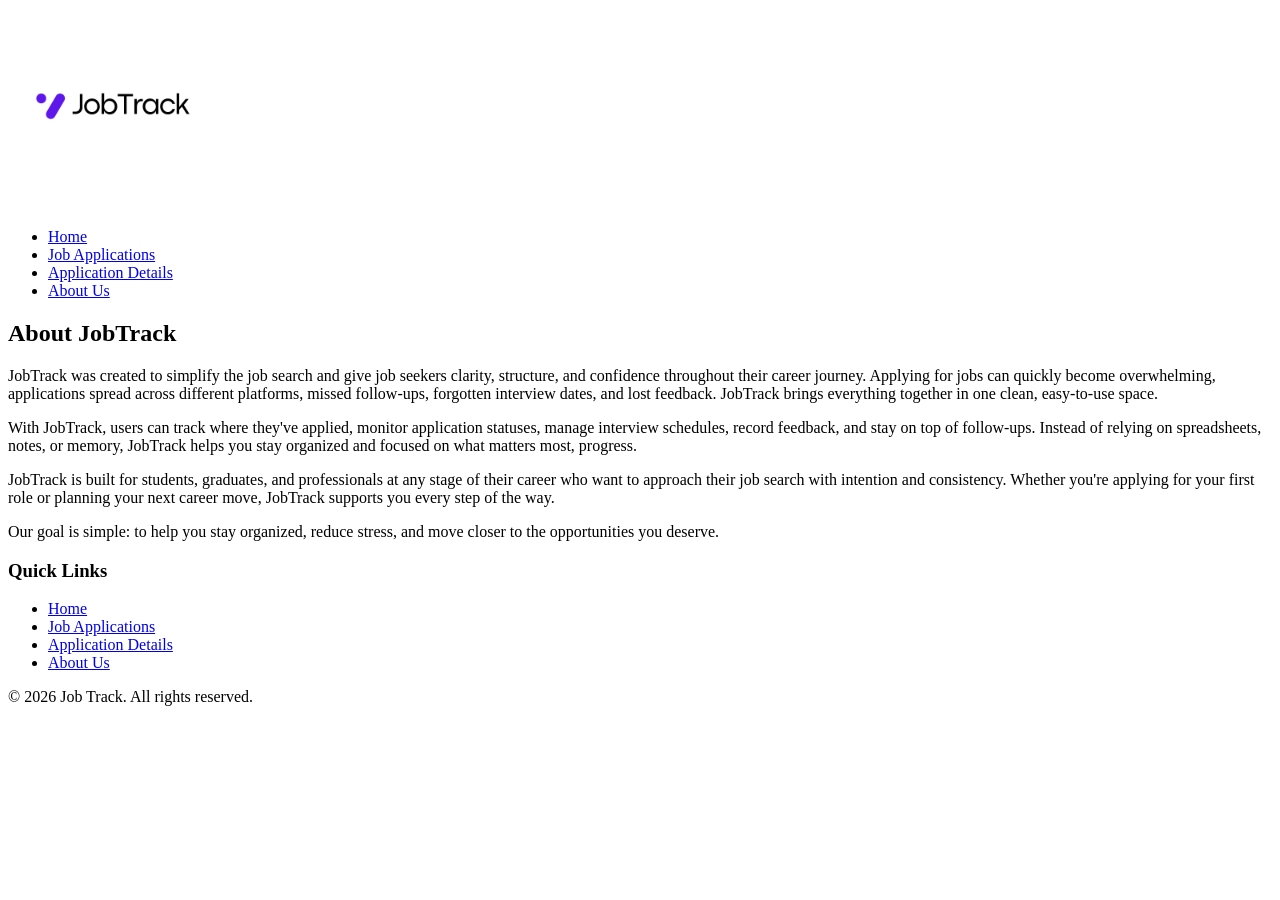
==== about.html @ f2b91345 "add about page" ====
<!doctype html>
<html lang="en">
  <head>
    <meta charset="UTF-8" />
    <meta name="viewport" content="width=device-width, initial-scale=1.0" />
    <title>About Us</title>
  </head>
  <body>
    <header>
      <img
        src="./assets/images/jobTrack-logo-white.png"
        alt="JobTrack logo"
        height="200"
      />
      <nav>
        <ul>
          <li><a href="./index.html">Home</a></li>
          <li><a href="./applications.html">Job Applications</a></li>
          <li><a href="./application-details.html">Application Details</a></li>
          <li><a href="./about.html">About Us</a></li>
        </ul>
      </nav>
    </header>

    <main>
      <section>
        <h1>About JobTrack</h1>

        <p>
          JobTrack was created to simplify the job search and give job seekers
          clarity, structure, and confidence throughout their career journey.
          Applying for jobs can quickly become overwhelming, applications spread
          across different platforms, missed follow-ups, forgotten interview
          dates, and lost feedback. JobTrack brings everything together in one
          clean, easy-to-use space.
        </p>

        <p>
          With JobTrack, users can track where they've applied, monitor
          application statuses, manage interview schedules, record feedback, and
          stay on top of follow-ups. Instead of relying on spreadsheets, notes,
          or memory, JobTrack helps you stay organized and focused on what
          matters most, progress.
        </p>

        <p>
          JobTrack is built for students, graduates, and professionals at any
          stage of their career who want to approach their job search with
          intention and consistency. Whether you're applying for your first role
          or planning your next career move, JobTrack supports you every step of
          the way.
        </p>

        <p>
          Our goal is simple: to help you stay organized, reduce stress, and
          move closer to the opportunities you deserve.
        </p>
      </section>
    </main>

    <footer>
      <h3>Quick Links</h3>
      <nav>
        <ul>
          <li><a href="./index.html">Home</a></li>
          <li><a href="./applications.html">Job Applications</a></li>
          <li><a href="./application-details.html">Application Details</a></li>
          <li><a href="./about.html">About Us</a></li>
        </ul>
      </nav>

      <section>
        <p>&#169; 2026 Job Track. All rights reserved.</p>
      </section>
    </footer>
  </body>
</html>
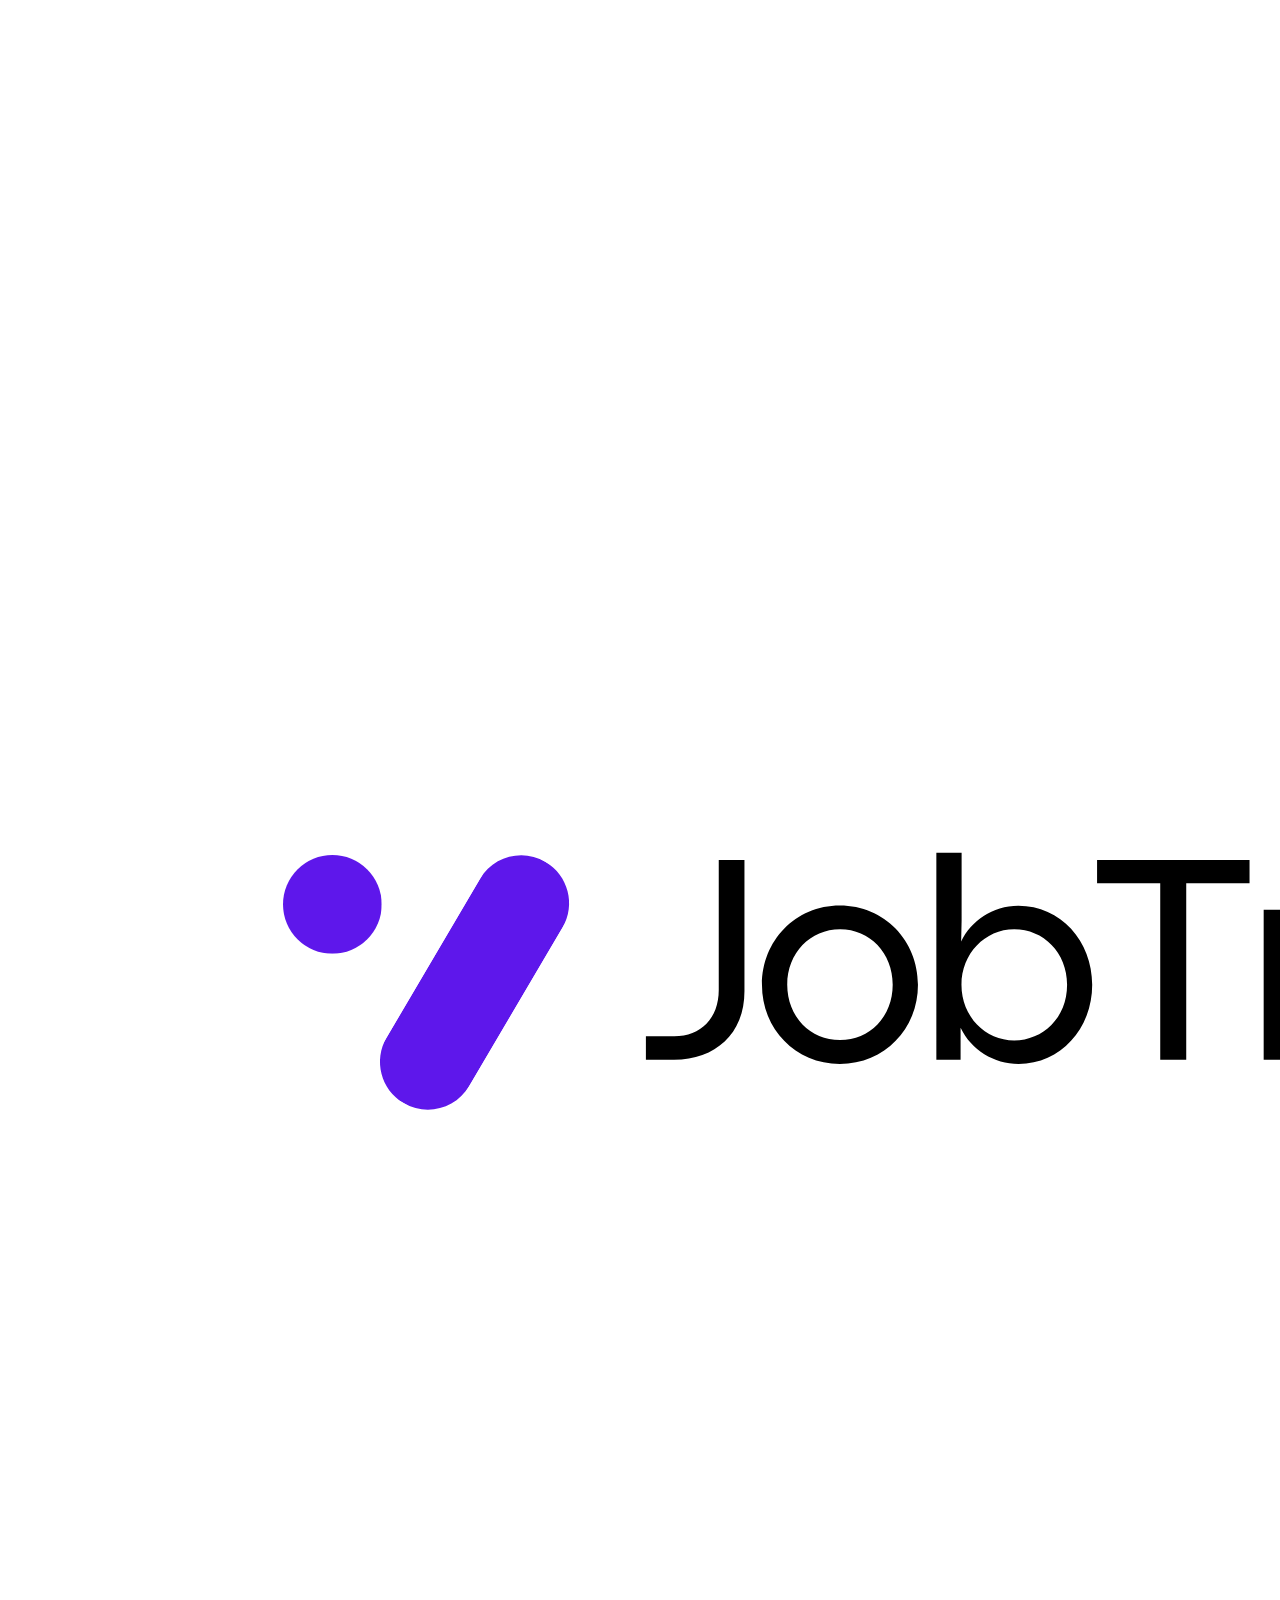
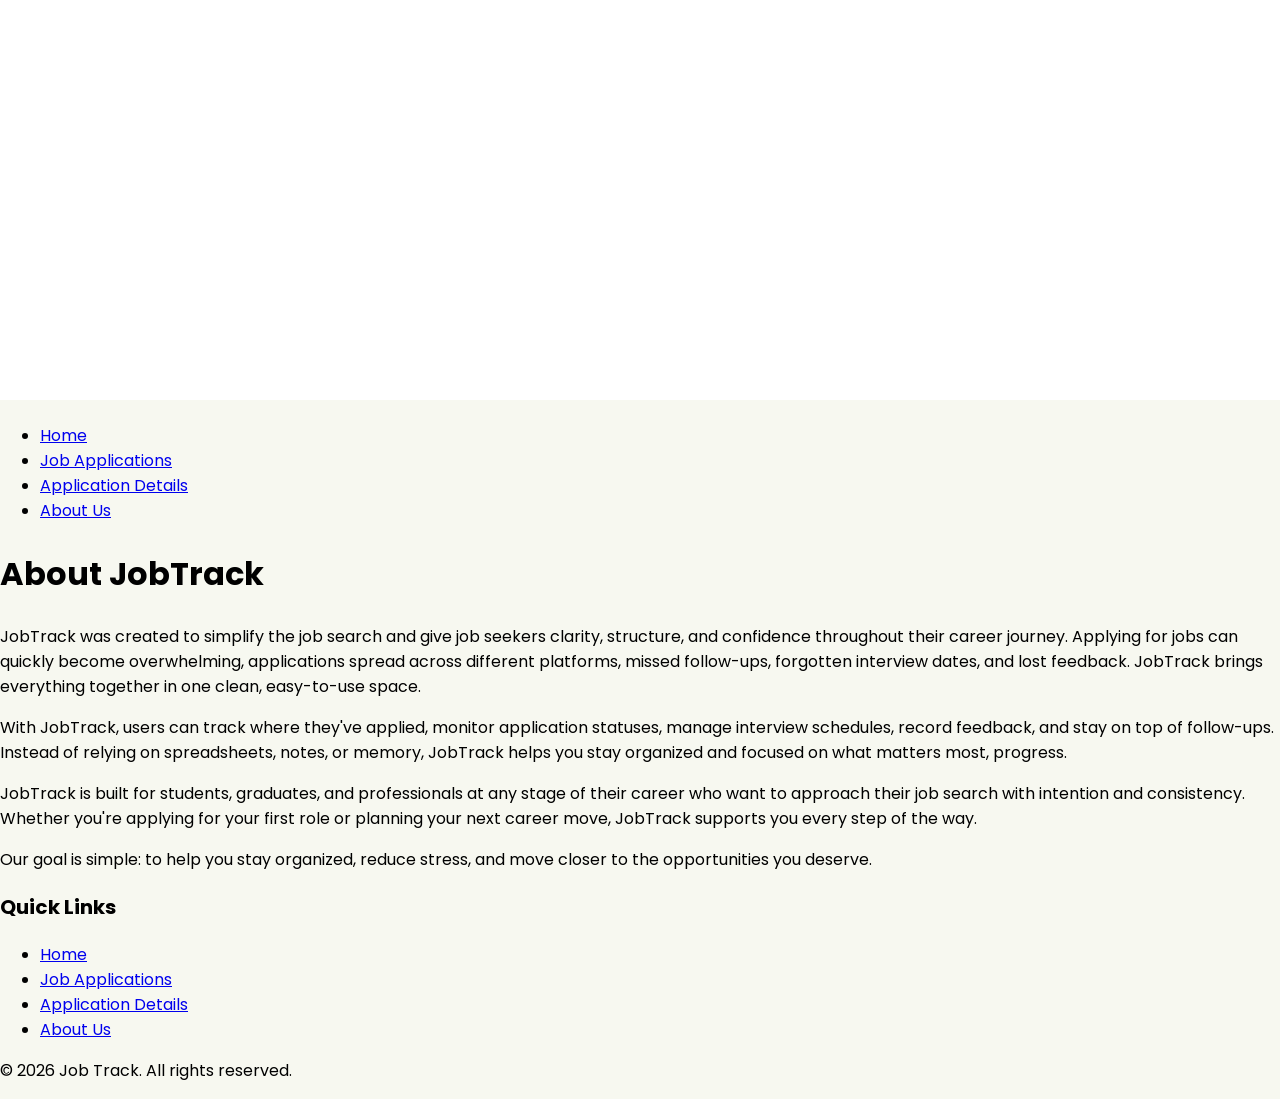
==== commit ca6cf120: "remove image height" ====
--- a/about.html
+++ b/about.html
@@ -3,15 +3,12 @@
   <head>
     <meta charset="UTF-8" />
     <meta name="viewport" content="width=device-width, initial-scale=1.0" />
+    <link rel="stylesheet" href="style.css" />
     <title>About Us</title>
   </head>
   <body>
     <header>
-      <img
-        src="./assets/images/jobTrack-logo-white.png"
-        alt="JobTrack logo"
-        height="200"
-      />
+      <img src="./assets/images/jobTrack-logo-white.png" alt="JobTrack logo" />
       <nav>
         <ul>
           <li><a href="./index.html">Home</a></li>
--- a/style.css
+++ b/style.css
@@ -0,0 +1,25 @@
+@import url("https://fonts.googleapis.com/css2?family=Poppins:ital,wght@0,100;0,200;0,300;0,400;0,500;0,600;0,700;0,800;0,900;1,100;1,200;1,300;1,400;1,500;1,600;1,700;1,800;1,900&display=swap");
+
+html,
+body {
+  font-family: "Poppins", Arial, Helvetica, sans-serif;
+  margin: 0;
+  background-color: #f7f8f0;
+  color: #000000;
+}
+
+h1 {
+  font-size: 32px;
+}
+
+h2 {
+  font-size: 26px;
+}
+
+h3 {
+  font-size: 20px;
+}
+
+p {
+  font-size: 16px;
+}
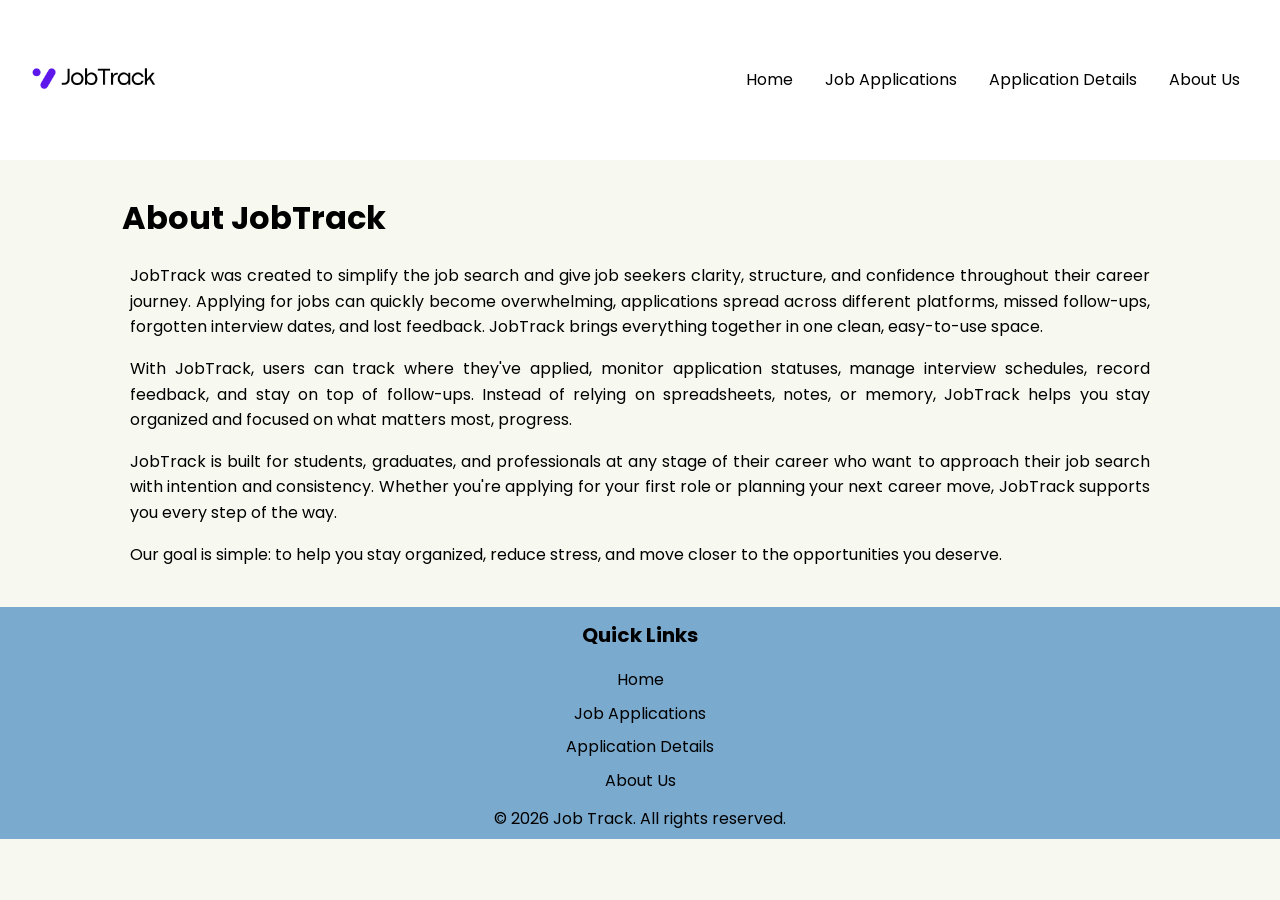
==== commit 2c278c9d: "add a class name" ====
--- a/about.html
+++ b/about.html
@@ -20,7 +20,7 @@
     </header>
 
     <main>
-      <section>
+      <section class="about">
         <h1>About JobTrack</h1>
 
         <p>
--- a/style.css
+++ b/style.css
@@ -1,11 +1,20 @@
 @import url("https://fonts.googleapis.com/css2?family=Poppins:ital,wght@0,100;0,200;0,300;0,400;0,500;0,600;0,700;0,800;0,900;1,100;1,200;1,300;1,400;1,500;1,600;1,700;1,800;1,900&display=swap");
 
-html,
+:root {
+  --space-mb: 12px;
+  --space-padding-paragraph: 8px;
+}
+* {
+  margin: 0;
+  padding: 0;
+  box-sizing: border-box;
+}
+
 body {
   font-family: "Poppins", Arial, Helvetica, sans-serif;
-  margin: 0;
   background-color: #f7f8f0;
   color: #000000;
+  line-height: 1.6;
 }
 
 h1 {
@@ -20,6 +29,407 @@
   font-size: 20px;
 }
 
+h1,
+h2,
+h3 {
+  margin-bottom: var(--space-mb);
+}
+
 p {
   font-size: 16px;
-}
+  padding: var(--space-padding-paragraph);
+}
+
+header > img {
+  width: 160px;
+  height: 160px;
+  object-fit: cover;
+}
+
+header {
+  display: flex;
+  justify-content: space-between;
+  align-items: center;
+  padding-right: 40px;
+  padding-left: 10px;
+  background-color: white;
+}
+
+header > nav > ul {
+  display: flex;
+  align-items: center;
+  gap: 2rem;
+}
+
+nav > ul {
+  list-style: none;
+}
+
+a {
+  text-decoration: none;
+  color: #000000;
+}
+
+main {
+  max-width: 1100px;
+  margin: 0 auto;
+  padding: 2rem;
+}
+
+.welcome,
+.about {
+  text-align: justify;
+}
+
+main .welcome,
+.application-progress {
+  margin: 30px 0px;
+}
+
+.job-details > p {
+  padding: 12px 10px;
+}
+
+.application-actions > div {
+  display: flex;
+  gap: 30px;
+  margin: 12px 0;
+  padding: 8px 0;
+}
+
+.application-form h1 {
+  margin-bottom: 1.25rem;
+  text-align: center;
+}
+
+label {
+  display: block;
+  margin: 1rem 0;
+}
+
+form input,
+form select,
+form textarea {
+  width: 100%;
+  padding: 0.5rem;
+  margin-bottom: 1rem;
+  font-family: inherit;
+  border: 1px solid #999;
+  border-radius: 6px;
+}
+
+form > button {
+  padding: 0.6rem 1.2rem;
+  cursor: pointer;
+}
+
+table {
+  min-width: 400px;
+  border-collapse: collapse;
+  margin: 25px 0px;
+  border-radius: 10px;
+  overflow: hidden;
+}
+
+table > thead > tr {
+  background-color: #9cd5ff;
+  color: #000000;
+  text-align: left;
+  font-weight: bold;
+}
+
+table th,
+td {
+  padding: 17px 20px;
+}
+
+table tbody tr {
+  border-bottom: 1px solid #dddddd;
+}
+
+footer {
+  background-color: #7aaace;
+}
+
+footer > * {
+  text-align: center;
+}
+
+footer > h3 {
+  padding-top: 12px;
+}
+
+footer > nav ul li {
+  padding: 4px;
+}
+
+footer > section .contacts {
+  display: grid;
+  grid-template-columns: 1fr;
+}
+
+header nav ul li a:hover {
+  color: #2563eb;
+  text-decoration: underline;
+}
+
+header nav ul li a:focus {
+  color: orangered;
+}
+
+.welcome .about-us-link {
+  margin: 1rem 0;
+  text-align: center;
+}
+
+.about-us-link a {
+  padding: 4px;
+}
+
+.about-us-link a:any-link {
+  color: blue;
+}
+
+.about-us-link a:hover {
+  color: #2563eb;
+  text-decoration: underline;
+}
+
+.about-us-link a:focus {
+  color: orangered;
+}
+
+table tbody tr td a:any-link {
+  color: blue;
+}
+
+table tbody tr td a:active {
+  color: orangered;
+}
+
+table tbody tr td a:hover {
+  text-decoration: underline;
+}
+
+footer nav ul li a:hover {
+  color: white;
+  text-decoration: underline;
+}
+
+footer nav ul li a:active {
+  color: #e6e6e6;
+}
+
+.contacts a:any-link {
+  color: darkblue;
+}
+
+.contacts a:hover {
+  text-decoration: underline;
+}
+
+.contacts a:active {
+  color: orangered;
+}
+
+.add-application-link-btn,
+.submit-btn-wrapper {
+  margin: 0.75rem 0;
+  padding: 0.5rem 0;
+}
+
+.add-application-link-btn a,
+.edit-application-btn a,
+.back-to-applications-btn a,
+.submit-form-btn {
+  background-color: #ff9b51;
+  border-radius: 0.5rem;
+  padding: 0.5rem;
+}
+
+.add-application-link-btn a:hover,
+.edit-application-btn a:hover,
+.back-to-applications-btn a:hover,
+.submit-form-btn:hover {
+  background-color: #f27f2d;
+  opacity: 0.9;
+}
+
+.add-application-link-btn a:focus,
+.edit-application-btn a:focus,
+.back-to-applications-btn a:focus,
+.submit-form-btn:focus {
+  outline: 1px solid #000;
+}
+
+.edit-application-btn,
+.back-to-applications-btn {
+  padding: 0.5rem 0;
+}
+
+.submit-btn-wrapper {
+  text-align: center;
+}
+
+.submit-form-btn {
+  font-family: inherit;
+  font-size: 0.875rem;
+  border: none;
+  cursor: pointer;
+  padding: 12px 24px;
+}
+
+fieldset {
+  margin: auto;
+  border: 1px solid #ccc;
+  border-radius: 6px;
+  max-width: 600px;
+  padding: 1rem 2rem;
+}
+
+legend {
+  font-size: 1.25rem;
+  padding: 0 0.75rem;
+}
+
+form input:focus,
+form select:focus,
+form textarea:focus {
+  outline: 1px solid #7aaace;
+}
+
+table tbody tr:hover {
+  background-color: #eaefef;
+}
+
+.grid-container {
+  display: grid;
+  grid-template-columns: 1fr 1fr;
+  grid-template-rows: 1fr 1fr;
+  text-align: center;
+}
+
+.application-progress h2,
+.add-application-link-btn {
+  text-align: center;
+}
+
+@media (max-width: 768px) {
+  header {
+    padding-right: 20px;
+  }
+
+  header > nav > ul {
+    gap: 1rem;
+  }
+
+  h1 {
+    font-size: 1.75rem;
+  }
+
+  h2 {
+    font-size: 1.375rem;
+  }
+
+  h3 {
+    font-size: 1rem;
+  }
+
+  p {
+    font-size: 0.75rem;
+  }
+
+  a {
+    font-size: 0.75rem;
+  }
+}
+
+@media (max-width: 480px) {
+  header {
+    flex-flow: wrap column;
+    font-size: 12px;
+  }
+
+  header nav {
+    margin-bottom: 12px;
+    padding: 8px;
+  }
+
+  header nav > ul {
+    padding-left: 10px;
+  }
+
+  header img {
+    width: 120px;
+    height: 120px;
+    margin: 12px 0;
+  }
+
+  h1 {
+    font-size: 1.5rem;
+  }
+
+  h2 {
+    font-size: 1.125rem;
+  }
+
+  .grid-container {
+    grid-template-columns: 1fr;
+  }
+
+  .table-wrapper {
+    overflow-x: auto;
+  }
+
+  .table-wrapper th {
+    font-size: 0.875rem;
+  }
+
+  .table-wrapper td {
+    font-size: 0.75rem;
+  }
+}
+
+@media (max-width: 375px) {
+  header {
+    padding-right: 10px;
+  }
+
+  header nav ul {
+    padding-left: 0;
+  }
+
+  .application-form fieldset legend {
+    font-size: 1rem;
+  }
+
+  label {
+    font-size: 0.875rem;
+  }
+}
+
+@media (max-width: 320px) {
+  h1 {
+    font-size: 1.25rem;
+  }
+
+  h2 {
+    font-size: 1rem;
+  }
+
+  h3 {
+    font-size: 0.875rem;
+  }
+
+  .application-form fieldset legend {
+    font-size: 0.75rem;
+  }
+
+  label {
+    font-size: 0.75rem;
+  }
+
+  .application-actions > div {
+    gap: 0.5rem;
+  }
+}
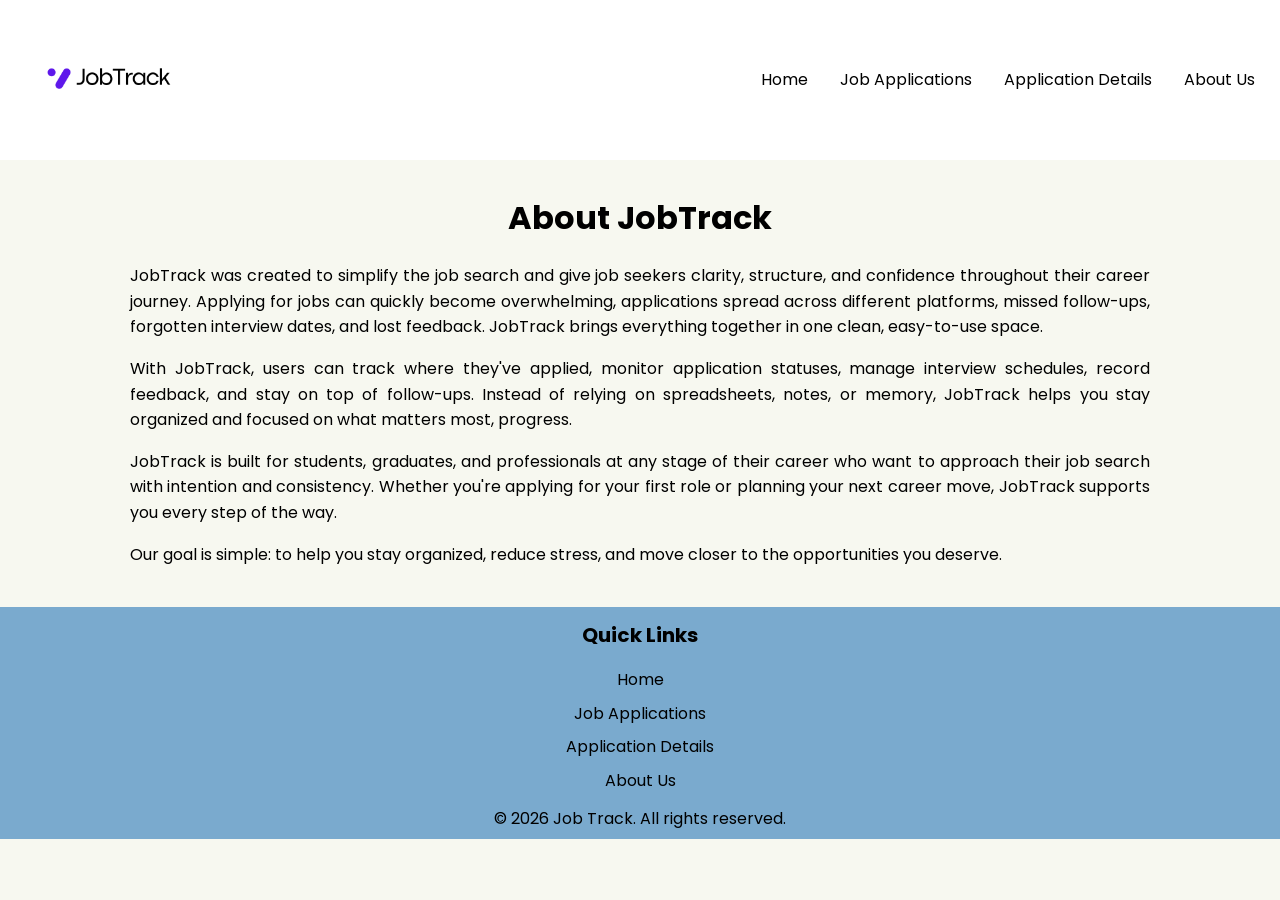
==== commit 124c3e77: "add class names" ====
--- a/about.html
+++ b/about.html
@@ -8,9 +8,13 @@
   </head>
   <body>
     <header>
-      <img src="./assets/images/jobTrack-logo-white.png" alt="JobTrack logo" />
-      <nav>
-        <ul>
+      <img
+        src="./assets/images/jobTrack-logo-white.png"
+        alt="JobTrack logo"
+        class="logo"
+      />
+      <nav class="nav-bar">
+        <ul class="nav-links">
           <li><a href="./index.html">Home</a></li>
           <li><a href="./applications.html">Job Applications</a></li>
           <li><a href="./application-details.html">Application Details</a></li>
@@ -57,8 +61,8 @@
 
     <footer>
       <h3>Quick Links</h3>
-      <nav>
-        <ul>
+      <nav class="footer-nav-bar">
+        <ul class="footer-nav-links">
           <li><a href="./index.html">Home</a></li>
           <li><a href="./applications.html">Job Applications</a></li>
           <li><a href="./application-details.html">Application Details</a></li>
--- a/style.css
+++ b/style.css
@@ -1,4 +1,6 @@
 @import url("https://fonts.googleapis.com/css2?family=Poppins:ital,wght@0,100;0,200;0,300;0,400;0,500;0,600;0,700;0,800;0,900;1,100;1,200;1,300;1,400;1,500;1,600;1,700;1,800;1,900&display=swap");
+
+/* CSS reset and default styles starts */
 
 :root {
   --space-mb: 12px;
@@ -18,15 +20,15 @@
 }
 
 h1 {
-  font-size: 32px;
+  font-size: 2rem;
 }
 
 h2 {
-  font-size: 26px;
+  font-size: 1.625rem;
 }
 
 h3 {
-  font-size: 20px;
+  font-size: 1.25rem;
 }
 
 h1,
@@ -36,11 +38,24 @@
 }
 
 p {
-  font-size: 16px;
+  font-size: 1rem;
   padding: var(--space-padding-paragraph);
 }
 
-header > img {
+nav > ul {
+  list-style: none;
+}
+
+a {
+  text-decoration: none;
+  color: #000000;
+}
+
+/* CSS reset and default styles ends */
+
+/* Header and navigation styles starts */
+
+.logo {
   width: 160px;
   height: 160px;
   object-fit: cover;
@@ -50,25 +65,19 @@
   display: flex;
   justify-content: space-between;
   align-items: center;
-  padding-right: 40px;
-  padding-left: 10px;
+  padding: 0 25px;
   background-color: white;
 }
 
-header > nav > ul {
+.nav-links {
   display: flex;
   align-items: center;
   gap: 2rem;
 }
 
-nav > ul {
-  list-style: none;
-}
-
-a {
-  text-decoration: none;
-  color: #000000;
-}
+/* Header and navigation styles ends */
+
+/* Main layout and styles starts*/
 
 main {
   max-width: 1100px;
@@ -76,30 +85,64 @@
   padding: 2rem;
 }
 
+/* Home page styles start */
+
 .welcome,
 .about {
   text-align: justify;
 }
 
-main .welcome,
+.welcome h1,
+.about h1 {
+  text-align: center;
+}
+
+.about-us-link {
+  margin: 1rem 0;
+  text-align: center;
+}
+
+.about-us-link a {
+  padding: 4px;
+}
+
+.welcome,
 .application-progress {
   margin: 30px 0px;
 }
 
-.job-details > p {
-  padding: 12px 10px;
-}
-
-.application-actions > div {
-  display: flex;
-  gap: 30px;
-  margin: 12px 0;
-  padding: 8px 0;
-}
+.grid-container {
+  display: grid;
+  grid-template-columns: 1fr 1fr;
+  grid-template-rows: 1fr 1fr;
+  text-align: center;
+}
+
+.application-progress h2,
+.add-application-link-btn {
+  text-align: center;
+}
+
+/* Home page styles end */
+
+/* Form page styles start */
 
 .application-form h1 {
   margin-bottom: 1.25rem;
   text-align: center;
+}
+
+fieldset {
+  margin: auto;
+  border: 1px solid #ccc;
+  border-radius: 6px;
+  max-width: 600px;
+  padding: 1rem 2rem;
+}
+
+legend {
+  font-size: 1.25rem;
+  padding: 0 0.75rem;
 }
 
 label {
@@ -118,10 +161,23 @@
   border-radius: 6px;
 }
 
-form > button {
-  padding: 0.6rem 1.2rem;
+.submit-btn-wrapper {
+  text-align: center;
+}
+
+.submit-form-btn {
+  font-family: inherit;
+  font-size: 0.875rem;
+  border: none;
   cursor: pointer;
-}
+  padding: 12px 24px;
+  background-color: #ff9b51;
+  border-radius: 0.5rem;
+}
+
+/* Form page styles end */
+
+/* Table page styles start */
 
 table {
   min-width: 400px;
@@ -131,21 +187,47 @@
   overflow: hidden;
 }
 
-table > thead > tr {
+thead tr {
   background-color: #9cd5ff;
   color: #000000;
   text-align: left;
   font-weight: bold;
 }
 
-table th,
+th,
 td {
   padding: 17px 20px;
 }
 
-table tbody tr {
+tbody tr {
   border-bottom: 1px solid #dddddd;
 }
+
+/* Table page styles end */
+
+/* Application details page start */
+
+.job-details > p {
+  padding: 12px 10px;
+}
+
+.application-actions > div {
+  display: flex;
+  gap: 30px;
+  margin: 12px 0;
+  padding: 8px 0;
+}
+
+.edit-application-btn,
+.back-to-applications-btn {
+  padding: 0.5rem 0;
+}
+
+/* Application details page end */
+
+/* Main layout and styles ends */
+
+/* Footer styles starts */
 
 footer {
   background-color: #7aaace;
@@ -155,82 +237,22 @@
   text-align: center;
 }
 
-footer > h3 {
+footer h3 {
   padding-top: 12px;
 }
 
-footer > nav ul li {
+.footer-nav-links li {
   padding: 4px;
 }
 
-footer > section .contacts {
+.contacts {
   display: grid;
   grid-template-columns: 1fr;
 }
 
-header nav ul li a:hover {
-  color: #2563eb;
-  text-decoration: underline;
-}
-
-header nav ul li a:focus {
-  color: orangered;
-}
-
-.welcome .about-us-link {
-  margin: 1rem 0;
-  text-align: center;
-}
-
-.about-us-link a {
-  padding: 4px;
-}
-
-.about-us-link a:any-link {
-  color: blue;
-}
-
-.about-us-link a:hover {
-  color: #2563eb;
-  text-decoration: underline;
-}
-
-.about-us-link a:focus {
-  color: orangered;
-}
-
-table tbody tr td a:any-link {
-  color: blue;
-}
-
-table tbody tr td a:active {
-  color: orangered;
-}
-
-table tbody tr td a:hover {
-  text-decoration: underline;
-}
-
-footer nav ul li a:hover {
-  color: white;
-  text-decoration: underline;
-}
-
-footer nav ul li a:active {
-  color: #e6e6e6;
-}
-
-.contacts a:any-link {
-  color: darkblue;
-}
-
-.contacts a:hover {
-  text-decoration: underline;
-}
-
-.contacts a:active {
-  color: orangered;
-}
+/* Footer styles ends */
+
+/* Application button styles start */
 
 .add-application-link-btn,
 .submit-btn-wrapper {
@@ -240,11 +262,79 @@
 
 .add-application-link-btn a,
 .edit-application-btn a,
-.back-to-applications-btn a,
-.submit-form-btn {
+.back-to-applications-btn a {
   background-color: #ff9b51;
   border-radius: 0.5rem;
   padding: 0.5rem;
+}
+
+/* Application button styles start */
+
+/* Hover, focus and active states start */
+
+.nav-links a:hover {
+  color: #2563eb;
+  text-decoration: underline;
+}
+
+.nav-links a:focus {
+  color: orangered;
+}
+
+.about-us-link a:any-link {
+  color: blue;
+}
+
+.about-us-link a:hover {
+  color: #2563eb;
+  text-decoration: underline;
+}
+
+.about-us-link a:focus {
+  color: orangered;
+}
+
+form input:focus,
+form select:focus,
+form textarea:focus {
+  outline: 1px solid #7aaace;
+}
+
+.table-wrapper a:any-link {
+  color: blue;
+}
+
+.table-wrapper a:active {
+  color: orangered;
+}
+
+.table-wrapper a:hover {
+  text-decoration: underline;
+}
+
+.table-wrapper tbody tr:hover {
+  background-color: #eaefef;
+}
+
+.footer-nav-links a:hover {
+  color: white;
+  text-decoration: underline;
+}
+
+.footer-nav-links a:active {
+  color: #e6e6e6;
+}
+
+.contacts a:any-link {
+  color: darkblue;
+}
+
+.contacts a:hover {
+  text-decoration: underline;
+}
+
+.contacts a:active {
+  color: orangered;
 }
 
 .add-application-link-btn a:hover,
@@ -262,64 +352,12 @@
   outline: 1px solid #000;
 }
 
-.edit-application-btn,
-.back-to-applications-btn {
-  padding: 0.5rem 0;
-}
-
-.submit-btn-wrapper {
-  text-align: center;
-}
-
-.submit-form-btn {
-  font-family: inherit;
-  font-size: 0.875rem;
-  border: none;
-  cursor: pointer;
-  padding: 12px 24px;
-}
-
-fieldset {
-  margin: auto;
-  border: 1px solid #ccc;
-  border-radius: 6px;
-  max-width: 600px;
-  padding: 1rem 2rem;
-}
-
-legend {
-  font-size: 1.25rem;
-  padding: 0 0.75rem;
-}
-
-form input:focus,
-form select:focus,
-form textarea:focus {
-  outline: 1px solid #7aaace;
-}
-
-table tbody tr:hover {
-  background-color: #eaefef;
-}
-
-.grid-container {
-  display: grid;
-  grid-template-columns: 1fr 1fr;
-  grid-template-rows: 1fr 1fr;
-  text-align: center;
-}
-
-.application-progress h2,
-.add-application-link-btn {
-  text-align: center;
-}
+/* Hover, focus and active states end */
+
+/* Responsiveness layout */
 
 @media (max-width: 768px) {
-  header {
-    padding-right: 20px;
-  }
-
-  header > nav > ul {
+  .nav-links {
     gap: 1rem;
   }
 
@@ -347,19 +385,13 @@
 @media (max-width: 480px) {
   header {
     flex-flow: wrap column;
-    font-size: 12px;
-  }
-
-  header nav {
-    margin-bottom: 12px;
-    padding: 8px;
-  }
-
-  header nav > ul {
-    padding-left: 10px;
-  }
-
-  header img {
+  }
+
+  .nav-bar {
+    margin: 12px 0;
+  }
+
+  .logo {
     width: 120px;
     height: 120px;
     margin: 12px 0;
@@ -392,14 +424,10 @@
 
 @media (max-width: 375px) {
   header {
-    padding-right: 10px;
-  }
-
-  header nav ul {
-    padding-left: 0;
-  }
-
-  .application-form fieldset legend {
+    padding: 0 12px;
+  }
+
+  legend {
     font-size: 1rem;
   }
 
@@ -421,7 +449,7 @@
     font-size: 0.875rem;
   }
 
-  .application-form fieldset legend {
+  legend {
     font-size: 0.75rem;
   }
 
